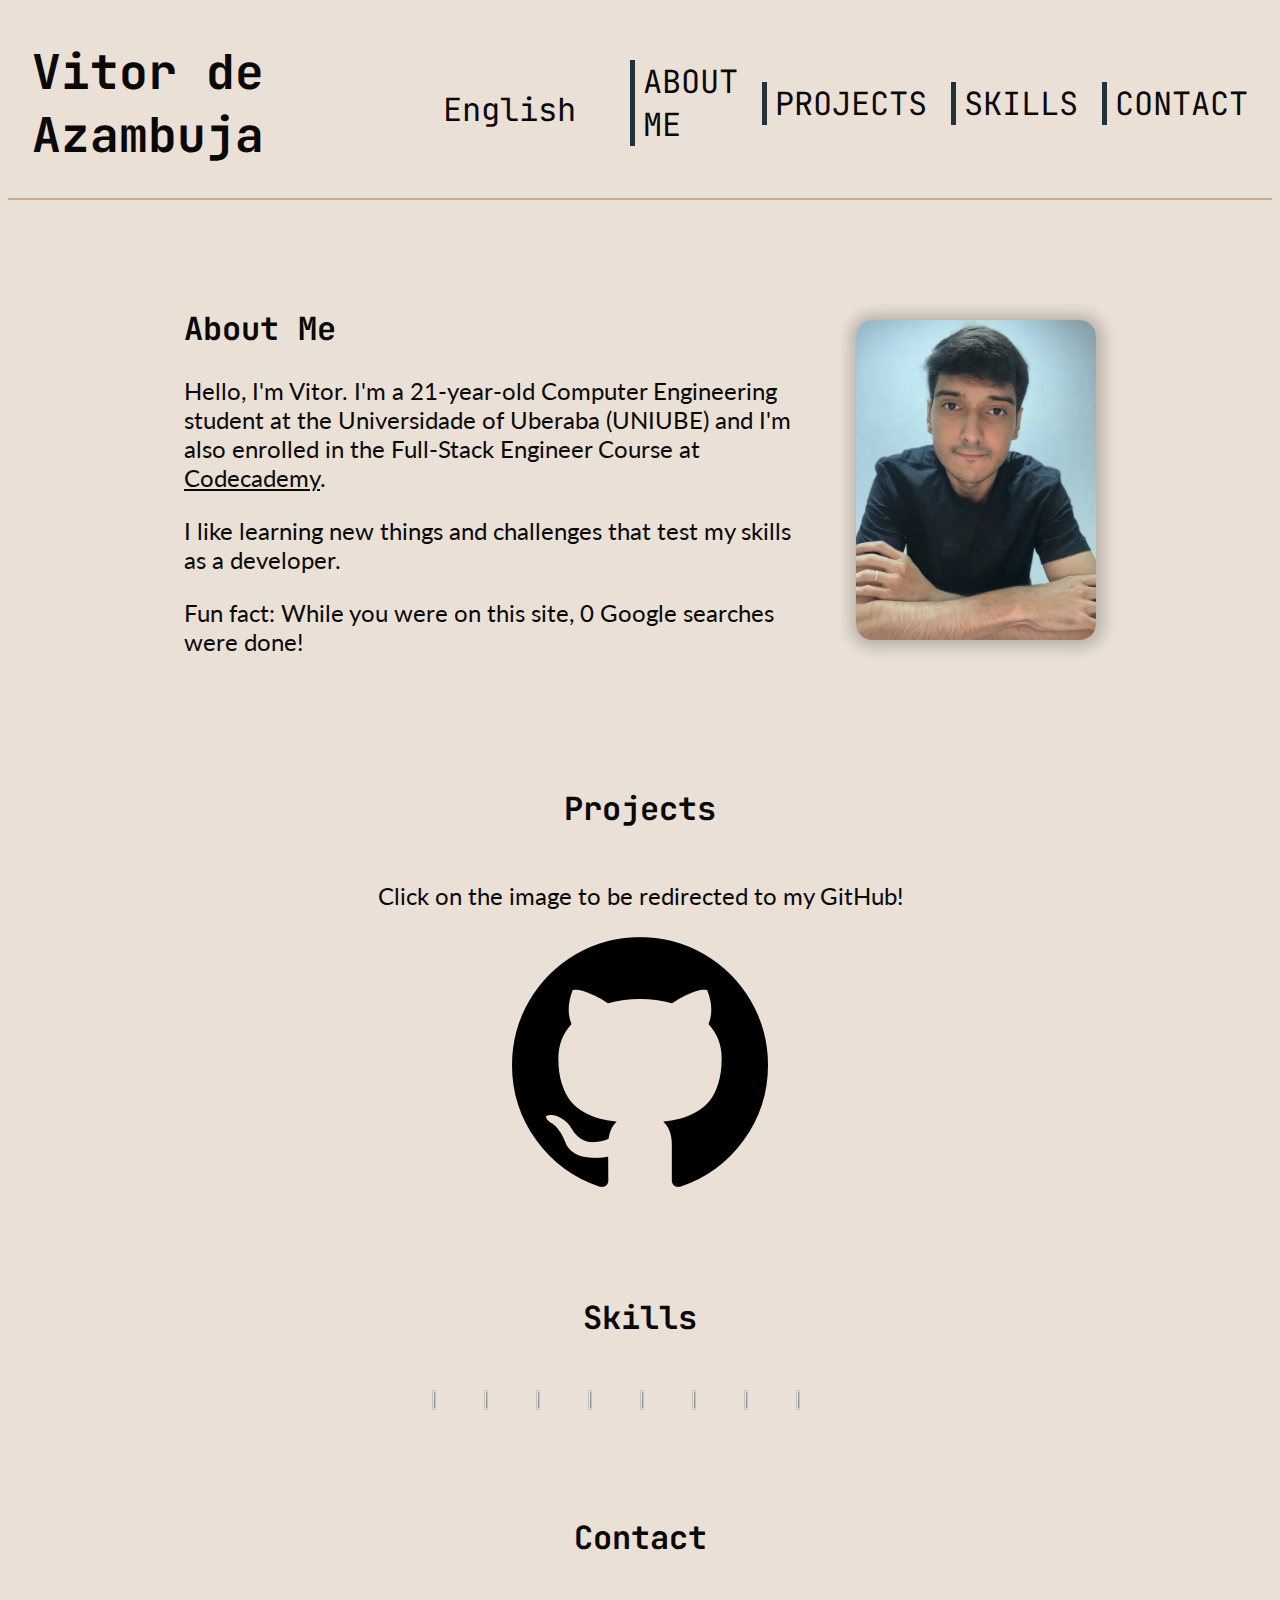
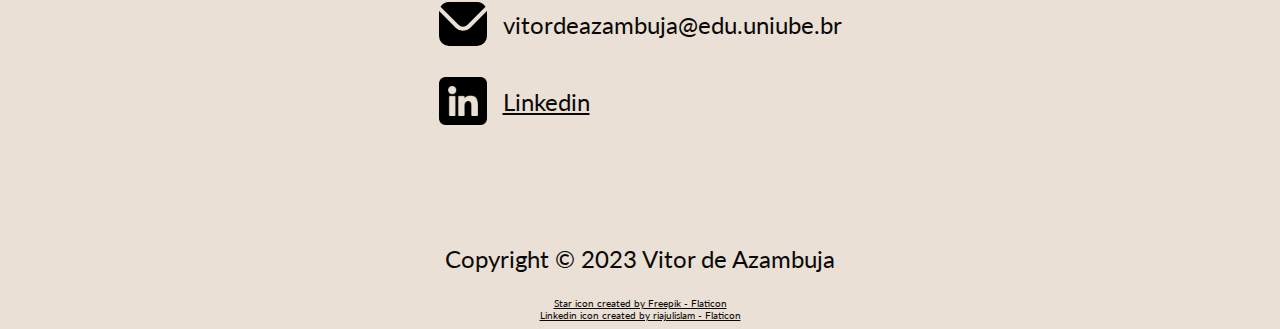
==== index-en.html @ 047f959e "Finished english version" ====
<html>

  <head>
    <link href="css/style.css" rel="stylesheet" />
    <link rel="icon" type="image/x-icon" href="./resources/favicon.ico" />
    <link href="https://fonts.googleapis.com/css2?family=JetBrains+Mono&family=Lato&display=swap" rel="stylesheet" />
    <title>Vitor's Portfolio</title>
  </head>

  <body>

    <header>
      <h1 class="logo">Vitor de Azambuja</h1>
      <nav>
        <div class="lang-menu">

          <div class="selected-lang">
            English
          </div>

          <ul>
            <li>
              <a id="portuguese" href="./index.html">Português</a>
            </li>
          </ul>
        </div>

        <div class="menu-container">
          <ul>
            <a href="#aboutme"><li>ABOUT ME</li></a>
            <a href="#projects"><li>PROJECTS</li></a>
            <a href="#skills"><li>SKILLS</li></a>
            <a href="#contact"><li>CONTACT</li></a>
          </ul>
        </div>
      </nav>
    </header>

    <main>

      <section id="aboutme">
        <div class="aboutme-container">
          <div class="aboutme-text-container">
            <h2>About Me</h2>
            <p>Hello, I'm Vitor. I'm a 21-year-old Computer Engineering student at the Universidade of Uberaba (UNIUBE) and I'm also enrolled in the Full-Stack Engineer Course at <a href="https://www.codecademy.com/profiles/vitordeazambuja" target="_blank">Codecademy</a>.</p>
            <p>I like learning new things and challenges that test my skills as a developer.</p>
            <p>Fun fact: While you were on this site,  <span id="search-count">0</span> Google searches were done!</p>
          </div>
          <img src="./resources/profile.jpeg" />
        </div>
      </section>

      <section id="projects">
        <div class="projects-container">
          <h2>Projects</h2>
          <div class="projects-text-container">
            <p>Click on the image to be redirected to my GitHub!</p>
          </div>
          <a href="https://github.com/vitordeazambuja" target="_blank"><img src="./resources/githublogo.png" /></a>
        </div>
      </section>

      <section id="skills">
        <div class="skills-container">
          <h2>Skills</h2>
          <div class="programming-container">
            <img src="https://cdn.jsdelivr.net/gh/devicons/devicon/icons/c/c-original.svg" />
            <img src="https://cdn.jsdelivr.net/gh/devicons/devicon/icons/css3/css3-original.svg" />
            <img src="https://cdn.jsdelivr.net/gh/devicons/devicon/icons/git/git-original.svg" />
            <img src="https://cdn.jsdelivr.net/gh/devicons/devicon/icons/html5/html5-original.svg" />
            <img src="https://cdn.jsdelivr.net/gh/devicons/devicon/icons/javascript/javascript-original.svg" />
            <img src="https://cdn.jsdelivr.net/gh/devicons/devicon/icons/markdown/markdown-original.svg" />
            <img src="https://cdn.jsdelivr.net/gh/devicons/devicon/icons/mysql/mysql-original-wordmark.svg" />
            <img src="https://cdn.jsdelivr.net/gh/devicons/devicon/icons/python/python-original.svg" />
          </div>
        </div>
        
      </section>

      <section id="contact">
        <div class="contact-container">
          <h2>Contact</h2>
          <div class="contact-icon-container">
            <div class="email-container">
              <img src="./resources/emailicon.svg"/>
              <p>vitordeazambuja@edu.uniube.br</p>
            </div>
            <div class="linkedin-container">
              <a href="https://www.linkedin.com/in/vitordeazambuja/" target="_blank"><img src="./resources/linkedinicon.png"/></a>
              <a href="https://www.linkedin.com/in/vitordeazambuja/" target="_blank"><p>Linkedin</p></a>
            </div>
          </div>
        </div>
        
      </section>

    </main>

    <footer>
      <div class="footer-container">
        <p>Copyright © 2023 Vitor de Azambuja</p>
        <a href="https://www.flaticon.com/free-icons/star" title="star icon">Star icon created by Freepik - Flaticon</a>
        <a href="https://www.flaticon.com/br/icones-gratis/linkedin" title="linkedin icon">Linkedin icon created by riajulislam - Flaticon</a>
      </div>
    </footer>

    <script>
      let seconds = 0;
      let searchCount = document.getElementById('search-count');

      function incrementSeconds(){
        seconds += 1;
        searchCount.innerText = (seconds*70000).toLocaleString("en-US");
      }

      let cancel = setInterval(incrementSeconds,1000);
    </script>

  </body>
  
</html>
---- css/style.css ----
body{
    background-color: #EAE0D5;
    color: #0A0908;
    font-family: 'Lato', sans-serif;
    font-size: 10px;
    display:flex;
    flex-direction: column;
    justify-content: center;
    align-items: center;
}

/* HEADER */

header{
    font-family: 'JetBrains Mono', monospace;
    width:100%;
    display: flex;
    justify-content: space-between;
    align-items: center;
    border-bottom: 2px solid #C6AC8F;
}

header h1{
    font-size: 3rem;
    margin-left: 1.5rem;
}

nav{
    font-size: 2rem;
    display: flex;
    align-items: center;
}

ul{
    list-style-type:none;
    display: flex;
    justify-content: space-around;
    align-items: center;
}

.menu-container ul a{
    text-decoration: none;
    color: #0A0908;
    margin-right: 1.5rem;
    padding-left: 0.5rem;
    border-left: 5px solid #22333B;
}

h2{
    font-family: 'JetBrains Mono', monospace;
    font-size:2rem;
}

.selected-lang{
    margin-top: 3.5rem;
    cursor: pointer;
    display: flex;
    justify-content: space-between;
    align-items: center;
}

.lang-menu ul{
    margin: 0;
    padding: 0;
    background-color: #f3e9dd;
    border: 1px solid #C6AC8F;
    box-shadow: 0px 1px 10px rgba(0, 0, 0, 0.2);
    border-radius: 5px;
    visibility: hidden;
    display: flex;
    justify-content: space-between;
    align-items: center;
}

.lang-menu ul li a{
    width: 125px;
    display: block;
    padding: 5px 10px;
    text-decoration: none;
}

.lang-menu ul:hover{
    background-color: #C6AC8F;
}

.lang-menu:hover ul{
    visibility: visible;
}

#portuguese{
    font-size: 1.5rem;
}

/* ABOUT ME */

.aboutme-container{
    margin-top: 5rem;
    display:flex;
    justify-content: center;
    align-items: center;
}

.aboutme-text-container{
    flex-wrap: wrap;
    width:50%;
}

p{
    font-size: 1.5rem;
}
#aboutme img{
    height:20rem;
    width:15rem;
    border-radius: 1rem;
    margin-left: 2.5rem;
    box-shadow: 1px 1px 14px 7px rgba(0,0,0,0.2);
}
a{
    color:#0A0908;
}

/* PROJECTS */

.projects-container{
    margin-top: 5rem;
    display:flex;
    justify-content: center;
    align-items: center;
    flex-direction: column;
}

.projects-container img{
    height: 256px;
    width: 256px;
}

/* SKILLS */

.skills-container{
    margin-top: 5rem;
    display:flex;
    justify-content: center;
    align-items: center;
    flex-direction: column;
}

.programming-container{
    margin-top: 1.5rem;
    display:flex;
    flex-direction: row;
    justify-content: center;
    align-items: center;
}

.programming-container img{
    height: 5%;
    width: 5%;
    margin-right: 2rem;
}

/* CONTACT */

.contact-container{
    margin-top: 5rem;
    display:flex;
    justify-content: center;
    align-items: center;
    flex-direction: column;
}

.contact-icon-container{
    display:flex;
    justify-content: center;
    align-items: flex-start;
    flex-direction: column;
}

.contact-icon-container img{
    height:48px;
    width: 48px;
}

.contact-icon-container p{
    margin-left: 1rem;
}

.email-container{
    display: flex;
    justify-content: center;
    align-items:center;
    flex-direction: row;
}

.linkedin-container{
    display: flex;
    justify-content: center;
    align-items: center;
    flex-direction: row;
}



/* FOOTER */

.footer-container{
    margin-top: 5rem;
    display:flex;
    justify-content: center;
    align-items: center;
    flex-direction: column;
}
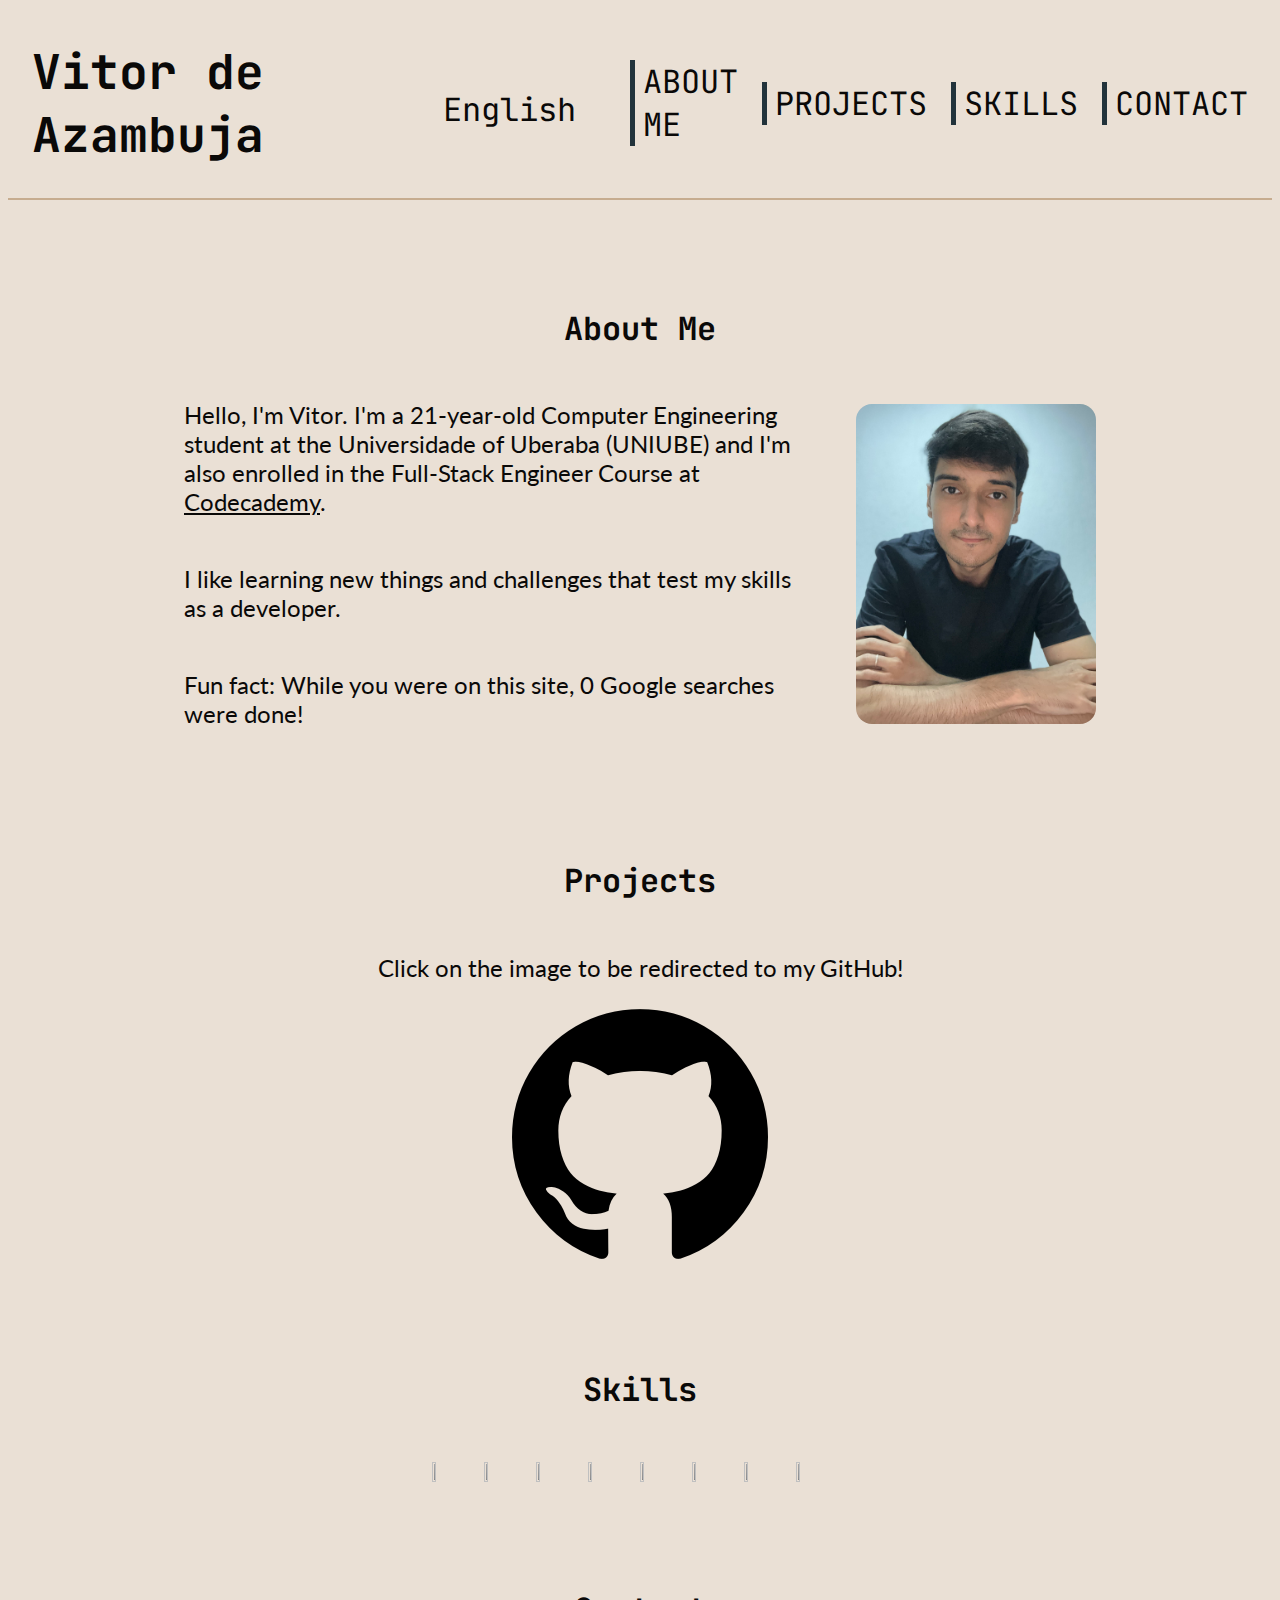
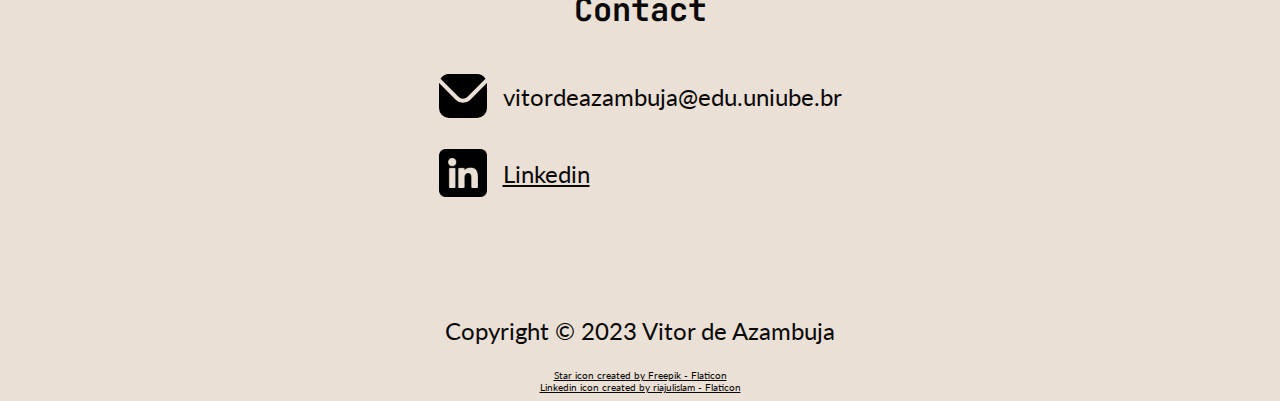
==== commit ac2abce8: "reset files" ====
--- a/index-en.html
+++ b/index-en.html
@@ -40,13 +40,15 @@
 
       <section id="aboutme">
         <div class="aboutme-container">
-          <div class="aboutme-text-container">
-            <h2>About Me</h2>
-            <p>Hello, I'm Vitor. I'm a 21-year-old Computer Engineering student at the Universidade of Uberaba (UNIUBE) and I'm also enrolled in the Full-Stack Engineer Course at <a href="https://www.codecademy.com/profiles/vitordeazambuja" target="_blank">Codecademy</a>.</p>
-            <p>I like learning new things and challenges that test my skills as a developer.</p>
-            <p>Fun fact: While you were on this site,  <span id="search-count">0</span> Google searches were done!</p>
+          <h2>About Me</h2>
+          <div class="aboutme-content">
+            <div class="aboutme-text-container">
+              <p>Hello, I'm Vitor. I'm a 21-year-old Computer Engineering student at the Universidade of Uberaba (UNIUBE) and I'm also enrolled in the Full-Stack Engineer Course at <a href="https://www.codecademy.com/profiles/vitordeazambuja" target="_blank">Codecademy</a>.</p>
+              <p>I like learning new things and challenges that test my skills as a developer.</p>
+              <p>Fun fact: While you were on this site,  <span id="search-count">0</span> Google searches were done!</p>
+            </div>
+            <img src="./resources/profile.jpeg" />
           </div>
-          <img src="./resources/profile.jpeg" />
         </div>
       </section>
 
--- a/css/style.css
+++ b/css/style.css
@@ -98,9 +98,19 @@
     display:flex;
     justify-content: center;
     align-items: center;
+    flex-direction: column;
+}
+
+.aboutme-content{
+    display:flex;
+    justify-content: center;
+    align-items: center;
 }
 
 .aboutme-text-container{
+    display: flex;
+    justify-content: center;
+    align-items: center;
     flex-wrap: wrap;
     width:50%;
 }
@@ -113,10 +123,12 @@
     width:15rem;
     border-radius: 1rem;
     margin-left: 2.5rem;
-    box-shadow: 1px 1px 14px 7px rgba(0,0,0,0.2);
 }
 a{
     color:#0A0908;
+}
+#portuguese{
+    font-size:1.5rem;
 }
 
 /* PROJECTS */
